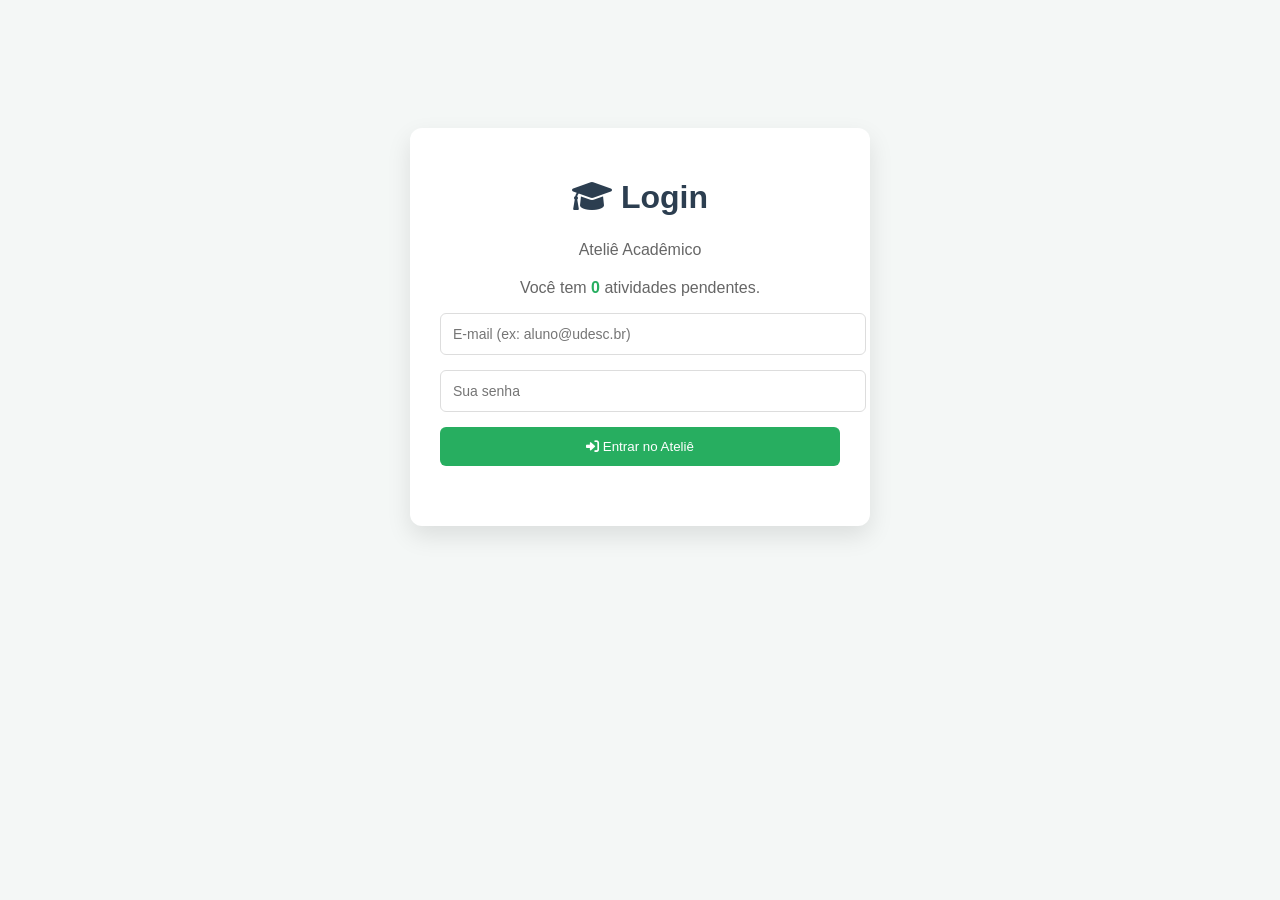
==== index.html @ 3fc64992 "Update index.html" ====
<!DOCTYPE html>
<html lang="pt-br">
<head>
    <meta charset="UTF-8">
    <title>Login - Ateliê Acadêmico</title>
    <link rel="stylesheet" href="estilo.css">
    <link rel="stylesheet" href="https://cdnjs.cloudflare.com/ajax/libs/font-awesome/6.0.0/css/all.min.css">
</head>
<body>
    <div class="main-container" style="max-width: 400px; margin: 100px auto; padding: 30px;">
        <h1 style="text-align: center;"><i class="fas fa-graduation-cap"></i> Login</h1>
        <p style="text-align: center; color: #666; margin-bottom: 20px;">Ateliê Acadêmico</p>
        <p id="contador-info" style="text-align: center; color: #666;">
    Você tem <strong id="numero-tarefas" style="color: #27ae60;">0</strong> atividades pendentes.
</p>
        
        <div class="painel-entrada" style="display: flex; flex-direction: column; gap: 15px;">
            <input type="email" id="email-login" placeholder="E-mail (ex: aluno@udesc.br)" style="width: 100%; padding: 12px;">
            <input type="password" id="senha-login" placeholder="Sua senha" style="width: 100%; padding: 12px;">
            <button onclick="realizarLogin()" style="width: 100%; padding: 12px; cursor: pointer;">
                <i class="fas fa-sign-in-alt"></i> Entrar no Ateliê
            </button>
        </div>
    </div>

    <script>
        function realizarLogin() {
            const email = document.getElementById('email-login').value;
            const senha = document.getElementById('senha-login').value;

            // MOCK: Simulação de autenticação
            if (email !== "" && senha !== "") {
                localStorage.setItem('usuarioLogado', email);
                window.location.href = "dashboard.html"; // Vai para a tela principal
            } else {
                alert("Por favor, insira um e-mail e senha para acessar.");
            }
        }
    </script>
</body>
</html>
---- estilo.css ----
body { font-family: 'Segoe UI', sans-serif; background-color: #f4f7f6; display: flex; justify-content: center; padding: 20px; }
.main-container { background: white; padding: 30px; border-radius: 12px; box-shadow: 0 10px 25px rgba(0,0,0,0.1); width: 100%; max-width: 800px; }

h1 { color: #2c3e50; text-align: center; margin-bottom: 25px; }
.painel-entrada { display: flex; flex-direction: column; gap: 15px; margin-bottom: 30px; }
.linha-input { display: flex; gap: 10px; }
select, input { flex: 1; padding: 12px; border: 1px solid #ddd; border-radius: 6px; font-size: 14px; }
button { background: #27ae60; color: white; border: none; padding: 12px 20px; border-radius: 6px; cursor: pointer; transition: 0.3s; }
button:hover { background: #219150; }
ul { list-style: none; padding: 0; }
li { background: #f9f9f9; padding: 15px; border-left: 5px solid #27ae60; margin-bottom: 10px; border-radius: 4px; display: flex; justify-content: space-between; align-items: center; }
.botao-sair {
    background: #fdfdfd;
    border: 1px solid #d9534f;
    color: #d9534f;
    padding: 5px 12px;
    border-radius: 4px;
    cursor: pointer;
    font-size: 14px;
    transition: 0.3s;
}

.botao-sair:hover {
    background: #d9534f;
    color: white;
}
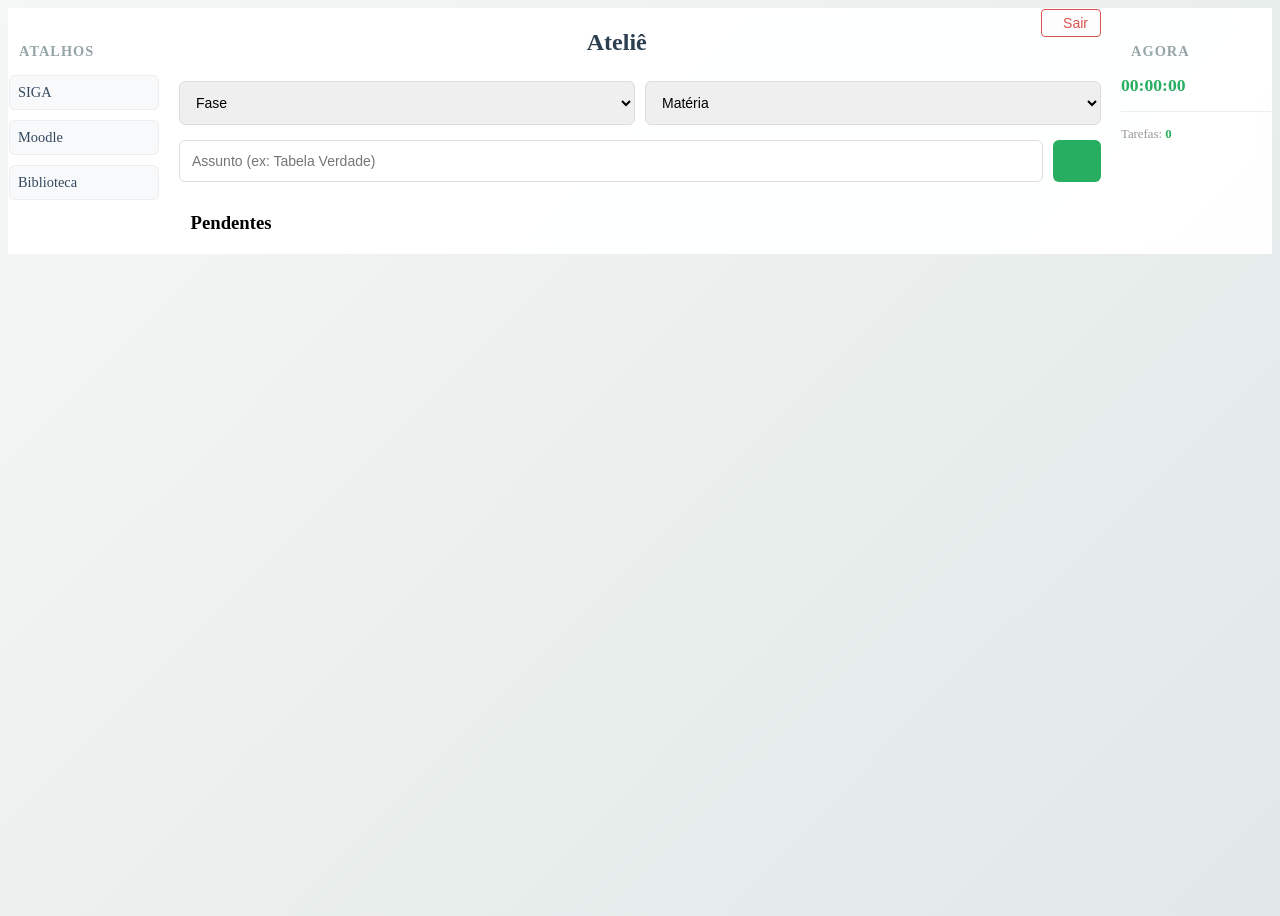
==== commit 0ffe2986: "Update index.html" ====
--- a/index.html
+++ b/index.html
@@ -2,40 +2,67 @@
 <html lang="pt-br">
 <head>
     <meta charset="UTF-8">
-    <title>Login - Ateliê Acadêmico</title>
+    <title>Ateliê Acadêmico - Painel</title>
     <link rel="stylesheet" href="estilo.css">
     <link rel="stylesheet" href="https://cdnjs.cloudflare.com/ajax/libs/font-awesome/6.0.0/css/all.min.css">
 </head>
 <body>
-    <div class="main-container" style="max-width: 400px; margin: 100px auto; padding: 30px;">
-        <h1 style="text-align: center;"><i class="fas fa-graduation-cap"></i> Login</h1>
-        <p style="text-align: center; color: #666; margin-bottom: 20px;">Ateliê Acadêmico</p>
-        <p id="contador-info" style="text-align: center; color: #666;">
-    Você tem <strong id="numero-tarefas" style="color: #27ae60;">0</strong> atividades pendentes.
-</p>
-        
-        <div class="painel-entrada" style="display: flex; flex-direction: column; gap: 15px;">
-            <input type="email" id="email-login" placeholder="E-mail (ex: aluno@udesc.br)" style="width: 100%; padding: 12px;">
-            <input type="password" id="senha-login" placeholder="Sua senha" style="width: 100%; padding: 12px;">
-            <button onclick="realizarLogin()" style="width: 100%; padding: 12px; cursor: pointer;">
-                <i class="fas fa-sign-in-alt"></i> Entrar no Ateliê
-            </button>
-        </div>
-    </div>
+    <div class="main-container">
+        <div class="dashboard-grid">
+            
+            <aside class="coluna-lateral">
+                <h3><i class="fas fa-link"></i> Atalhos</h3>
+                <nav class="links-uteis">
+                    <a href="https://www.udesc.br/siga" target="_blank">SIGA</a>
+                    <a href="https://moodle.udesc.br/" target="_blank">Moodle</a>
+                    <a href="https://www.udesc.br/biblioteca" target="_blank">Biblioteca</a>
+                </nav>
+            </aside>
 
-    <script>
-        function realizarLogin() {
-            const email = document.getElementById('email-login').value;
-            const senha = document.getElementById('senha-login').value;
+            <section class="coluna-principal">
+                <button onclick="sair()" class="botao-sair" style="float: right;">
+                    <i class="fas fa-sign-out-alt"></i> Sair
+                </button>
+                
+                <h1><i class="fas fa-graduation-cap"></i> Ateliê</h1>
+                
+                <div class="painel-entrada">
+                    <div class="linha-input">
+                        <select id="input-fase" onchange="atualizarMaterias()">
+                            <option value="">Fase</option>
+                            <option value="1">1ª Fase</option>
+                            <option value="2">2ª Fase</option>
+                            <option value="3">3ª Fase</option>
+                            <option value="4">4ª Fase</option>
+                        </select>
+                        <select id="input-materia" onchange="atualizarSugestoes()">
+                            <option value="">Matéria</option>
+                        </select>
+                    </div>
+                    <div class="linha-input">
+                        <input type="text" id="input-assunto" list="sugestoes-lista" placeholder="Assunto (ex: Tabela Verdade)">
+                        <datalist id="sugestoes-lista"></datalist>
+                        <button onclick="adicionarTarefa()"><i class="fas fa-plus"></i></button>
+                    </div>
+                </div>
 
-            // MOCK: Simulação de autenticação
-            if (email !== "" && senha !== "") {
-                localStorage.setItem('usuarioLogado', email);
-                window.location.href = "dashboard.html"; // Vai para a tela principal
-            } else {
-                alert("Por favor, insira um e-mail e senha para acessar.");
-            }
-        }
-    </script>
+                <div class="listas-container">
+                    <div class="coluna">
+                        <h3><i class="fas fa-tasks"></i> Pendentes</h3>
+                        <ul id="lista-pendentes"></ul>
+                    </div>
+                </div>
+            </section>
+
+            <aside class="coluna-lateral">
+                <h3><i class="fas fa-clock"></i> Agora</h3>
+                <div id="relogio" style="font-size: 1.1em; font-weight: bold; color: #27ae60;">00:00:00</div>
+                <hr style="margin: 15px 0; border: 0; border-top: 1px solid #eee;">
+                <p style="font-size: 0.8em; color: #999;">
+                    Tarefas: <strong id="numero-tarefas" style="color: #27ae60;">0</strong>
+                </p>
+            </aside>
+
+        </div> </div> <script src="app.js"></script>
 </body>
 </html>
--- a/estilo.css
+++ b/estilo.css
@@ -1,6 +1,13 @@
-body { font-family: 'Segoe UI', sans-serif; background-color: #f4f7f6; display: flex; justify-content: center; padding: 20px; }
-.main-container { background: white; padding: 30px; border-radius: 12px; box-shadow: 0 10px 25px rgba(0,0,0,0.1); width: 100%; max-width: 800px; }
+body {
+    background: linear-gradient(135deg, #f4f7f6 0%, #e1e8e7 100%);
+    min-height: 100vh;
+}
 
+.main-container {
+    backdrop-filter: blur(5px);
+    background: rgba(255, 255, 255, 0.95);
+    border: 1px solid rgba(255, 255, 255, 0.3);
+}
 h1 { color: #2c3e50; text-align: center; margin-bottom: 25px; }
 .painel-entrada { display: flex; flex-direction: column; gap: 15px; margin-bottom: 30px; }
 .linha-input { display: flex; gap: 10px; }
@@ -24,3 +31,60 @@
     background: #d9534f;
     color: white;
 }
+/* Configuração do Grid de 3 Colunas */
+.dashboard-grid {
+    display: grid;
+    grid-template-columns: 150px 1fr 150px; /* Esquerda, Centro, Direita */
+    gap: 20px;
+    align-items: start;
+}
+
+.coluna-lateral {
+    padding-top: 20px;
+}
+
+.coluna-lateral h3 {
+    font-size: 0.9em;
+    text-transform: uppercase;
+    color: #95a5a6;
+    margin-bottom: 15px;
+    letter-spacing: 1px;
+}
+
+/* Estilo dos Links na Esquerda */
+.links-uteis {
+    display: flex;
+    flex-direction: column;
+    gap: 10px;
+}
+
+.links-uteis a {
+    text-decoration: none;
+    color: #34495e;
+    font-size: 0.9em;
+    padding: 8px;
+    border-radius: 6px;
+    background: #f8f9fa;
+    transition: 0.3s;
+    border: 1px solid #eee;
+}
+
+.links-uteis a:hover {
+    background: #27ae60;
+    color: white;
+}
+
+/* Card da Direita */
+.card-info {
+    background: #e8f5e9;
+    padding: 10px;
+    border-radius: 8px;
+    border-left: 4px solid #27ae60;
+}
+
+/* Responsividade (Para não quebrar no telemóvel) */
+@media (max-width: 700px) {
+    .dashboard-grid {
+        grid-template-columns: 1fr;
+    }
+}
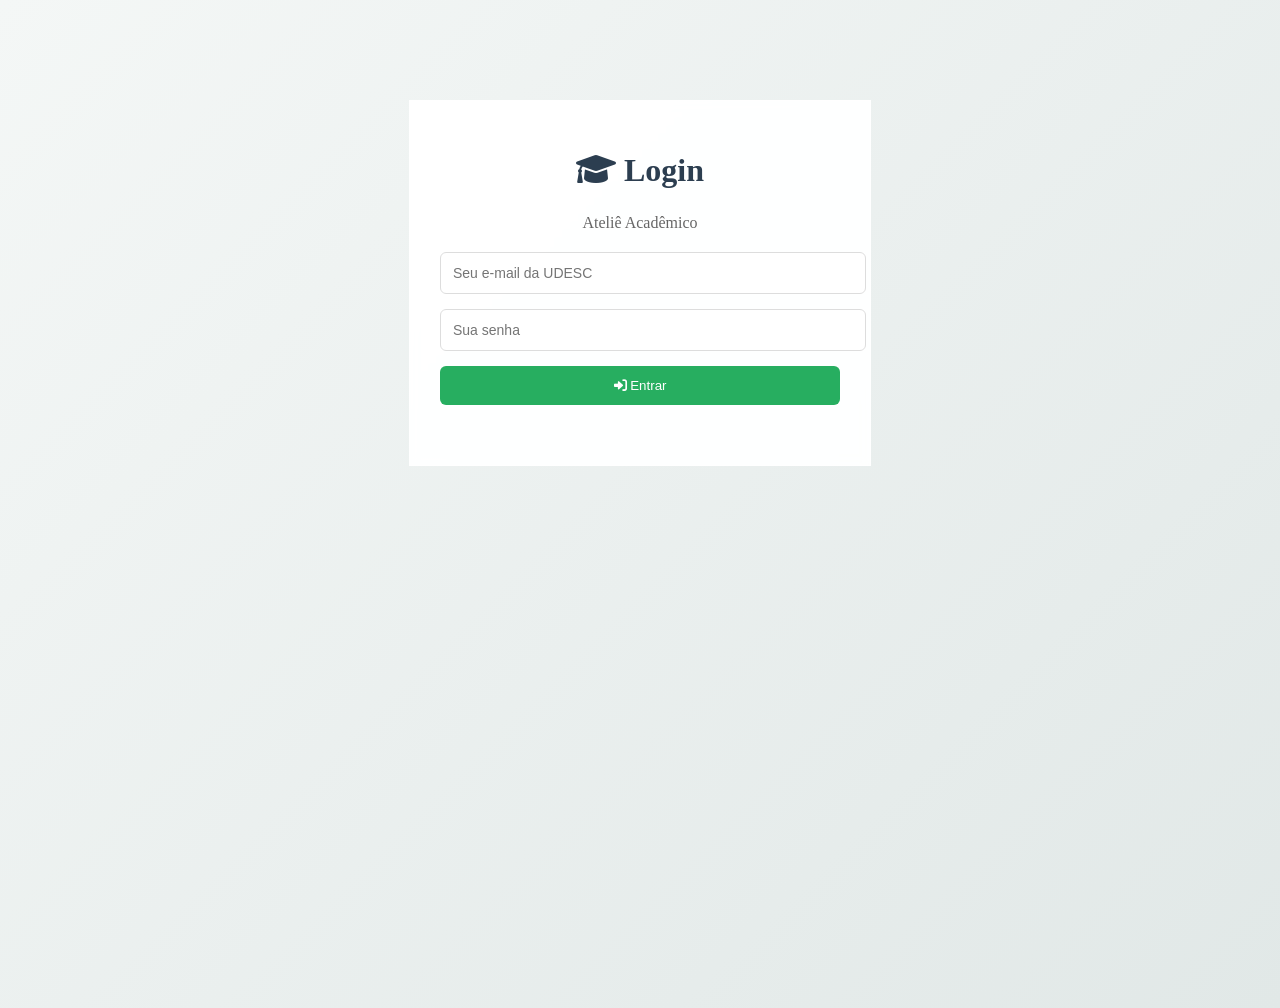
==== commit 2f531f65: "Update index.html" ====
--- a/index.html
+++ b/index.html
@@ -2,67 +2,37 @@
 <html lang="pt-br">
 <head>
     <meta charset="UTF-8">
-    <title>Ateliê Acadêmico - Painel</title>
+    <title>Login - Ateliê Acadêmico</title>
     <link rel="stylesheet" href="estilo.css">
     <link rel="stylesheet" href="https://cdnjs.cloudflare.com/ajax/libs/font-awesome/6.0.0/css/all.min.css">
 </head>
 <body>
-    <div class="main-container">
-        <div class="dashboard-grid">
-            
-            <aside class="coluna-lateral">
-                <h3><i class="fas fa-link"></i> Atalhos</h3>
-                <nav class="links-uteis">
-                    <a href="https://www.udesc.br/siga" target="_blank">SIGA</a>
-                    <a href="https://moodle.udesc.br/" target="_blank">Moodle</a>
-                    <a href="https://www.udesc.br/biblioteca" target="_blank">Biblioteca</a>
-                </nav>
-            </aside>
+    <div class="main-container" style="max-width: 400px; margin: 100px auto; padding: 30px;">
+        <h1 style="text-align: center;"><i class="fas fa-graduation-cap"></i> Login</h1>
+        <p style="text-align: center; color: #666; margin-bottom: 20px;">Ateliê Acadêmico</p>
+        
+        <div class="painel-entrada" style="display: flex; flex-direction: column; gap: 15px;">
+            <input type="email" id="email-login" placeholder="Seu e-mail da UDESC" style="width: 100%; padding: 12px; border-radius: 6px; border: 1px solid #ddd;">
+            <input type="password" id="senha-login" placeholder="Sua senha" style="width: 100%; padding: 12px; border-radius: 6px; border: 1px solid #ddd;">
+            <button onclick="realizarLogin()" style="width: 100%; padding: 12px; background: #27ae60; color: white; border: none; border-radius: 6px; cursor: pointer;">
+                <i class="fas fa-sign-in-alt"></i> Entrar
+            </button>
+        </div>
+    </div>
 
-            <section class="coluna-principal">
-                <button onclick="sair()" class="botao-sair" style="float: right;">
-                    <i class="fas fa-sign-out-alt"></i> Sair
-                </button>
-                
-                <h1><i class="fas fa-graduation-cap"></i> Ateliê</h1>
-                
-                <div class="painel-entrada">
-                    <div class="linha-input">
-                        <select id="input-fase" onchange="atualizarMaterias()">
-                            <option value="">Fase</option>
-                            <option value="1">1ª Fase</option>
-                            <option value="2">2ª Fase</option>
-                            <option value="3">3ª Fase</option>
-                            <option value="4">4ª Fase</option>
-                        </select>
-                        <select id="input-materia" onchange="atualizarSugestoes()">
-                            <option value="">Matéria</option>
-                        </select>
-                    </div>
-                    <div class="linha-input">
-                        <input type="text" id="input-assunto" list="sugestoes-lista" placeholder="Assunto (ex: Tabela Verdade)">
-                        <datalist id="sugestoes-lista"></datalist>
-                        <button onclick="adicionarTarefa()"><i class="fas fa-plus"></i></button>
-                    </div>
-                </div>
+    <script>
+        function realizarLogin() {
+            const email = document.getElementById('email-login').value;
+            const senha = document.getElementById('senha-login').value;
 
-                <div class="listas-container">
-                    <div class="coluna">
-                        <h3><i class="fas fa-tasks"></i> Pendentes</h3>
-                        <ul id="lista-pendentes"></ul>
-                    </div>
-                </div>
-            </section>
-
-            <aside class="coluna-lateral">
-                <h3><i class="fas fa-clock"></i> Agora</h3>
-                <div id="relogio" style="font-size: 1.1em; font-weight: bold; color: #27ae60;">00:00:00</div>
-                <hr style="margin: 15px 0; border: 0; border-top: 1px solid #eee;">
-                <p style="font-size: 0.8em; color: #999;">
-                    Tarefas: <strong id="numero-tarefas" style="color: #27ae60;">0</strong>
-                </p>
-            </aside>
-
-        </div> </div> <script src="app.js"></script>
+            // Se o campo não estiver vazio, ele "loga"
+            if (email !== "" && senha !== "") {
+                localStorage.setItem('usuarioLogado', email);
+                window.location.href = "dashboard.html"; // MANDA PARA O DASHBOARD
+            } else {
+                alert("Por favor, preencha os dados de acesso.");
+            }
+        }
+    </script>
 </body>
 </html>
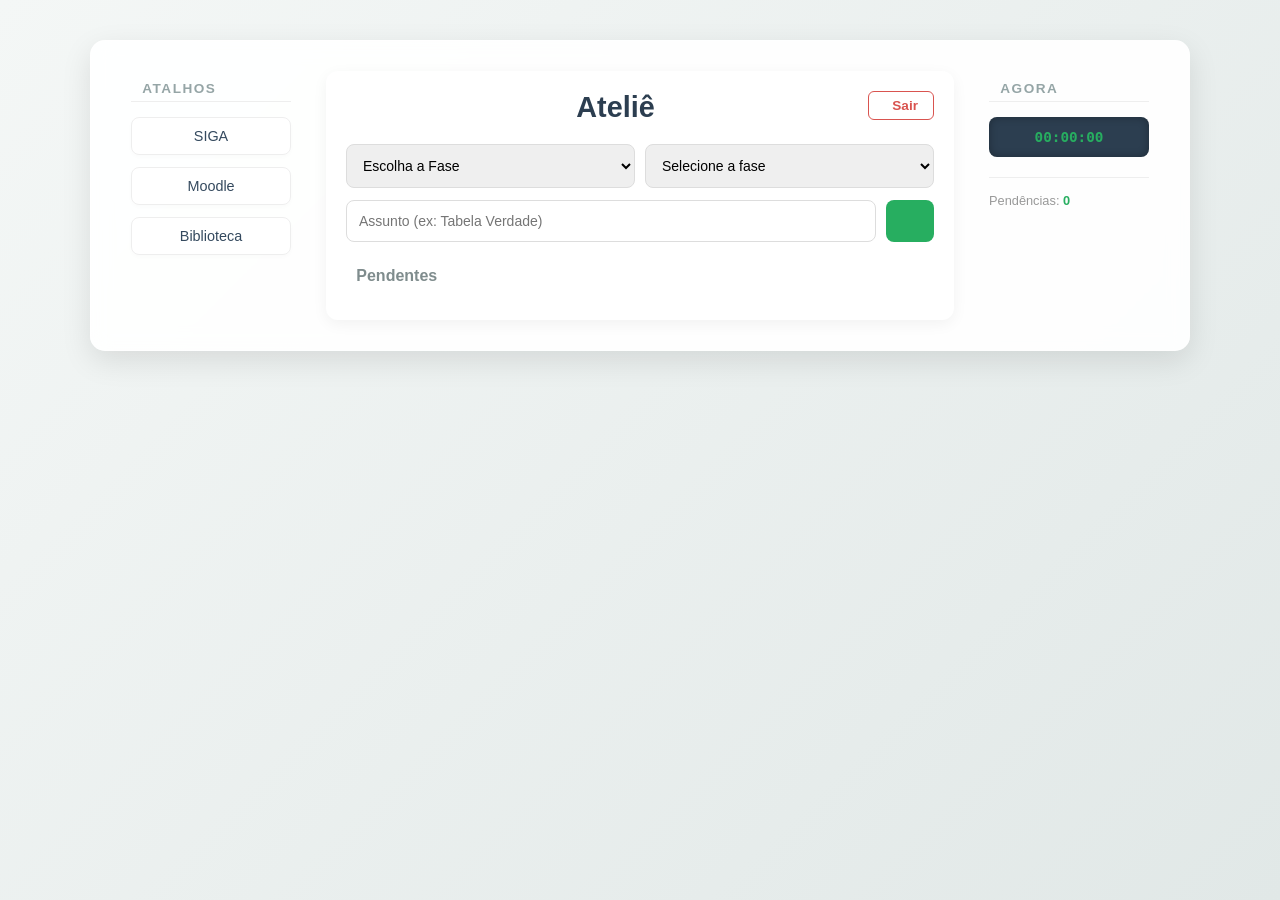
==== commit 0748f23e: "Update index.html" ====
--- a/index.html
+++ b/index.html
@@ -2,37 +2,67 @@
 <html lang="pt-br">
 <head>
     <meta charset="UTF-8">
-    <title>Login - Ateliê Acadêmico</title>
+    <title>Ateliê Acadêmico - Painel</title>
     <link rel="stylesheet" href="estilo.css">
     <link rel="stylesheet" href="https://cdnjs.cloudflare.com/ajax/libs/font-awesome/6.0.0/css/all.min.css">
 </head>
 <body>
-    <div class="main-container" style="max-width: 400px; margin: 100px auto; padding: 30px;">
-        <h1 style="text-align: center;"><i class="fas fa-graduation-cap"></i> Login</h1>
-        <p style="text-align: center; color: #666; margin-bottom: 20px;">Ateliê Acadêmico</p>
-        
-        <div class="painel-entrada" style="display: flex; flex-direction: column; gap: 15px;">
-            <input type="email" id="email-login" placeholder="Seu e-mail da UDESC" style="width: 100%; padding: 12px; border-radius: 6px; border: 1px solid #ddd;">
-            <input type="password" id="senha-login" placeholder="Sua senha" style="width: 100%; padding: 12px; border-radius: 6px; border: 1px solid #ddd;">
-            <button onclick="realizarLogin()" style="width: 100%; padding: 12px; background: #27ae60; color: white; border: none; border-radius: 6px; cursor: pointer;">
-                <i class="fas fa-sign-in-alt"></i> Entrar
-            </button>
-        </div>
-    </div>
+    <div class="main-container">
+        <div class="dashboard-grid">
+            
+            <aside class="coluna-lateral">
+                <h3><i class="fas fa-link"></i> Atalhos</h3>
+                <nav class="links-uteis">
+                    <a href="https://www.udesc.br/siga" target="_blank">SIGA</a>
+                    <a href="https://moodle.udesc.br/" target="_blank">Moodle</a>
+                    <a href="https://www.udesc.br/biblioteca" target="_blank">Biblioteca</a>
+                </nav>
+            </aside>
 
-    <script>
-        function realizarLogin() {
-            const email = document.getElementById('email-login').value;
-            const senha = document.getElementById('senha-login').value;
+            <section class="coluna-principal">
+                <button onclick="sair()" class="botao-sair" style="float: right;">
+                    <i class="fas fa-sign-out-alt"></i> Sair
+                </button>
+                
+                <h1><i class="fas fa-graduation-cap"></i> Ateliê</h1>
+                
+                <div class="painel-entrada">
+                    <div class="linha-input">
+                        <select id="input-fase" onchange="atualizarMaterias()">
+                            <option value="">Escolha a Fase</option>
+                            <option value="1">1ª Fase</option>
+                            <option value="2">2ª Fase</option>
+                            <option value="3">3ª Fase</option>
+                            <option value="4">4ª Fase</option>
+                        </select>
+                        <select id="input-materia" onchange="atualizarSugestoes()">
+                            <option value="">Selecione a fase</option>
+                        </select>
+                    </div>
+                    <div class="linha-input">
+                        <input type="text" id="input-assunto" list="sugestoes-lista" placeholder="Assunto (ex: Tabela Verdade)">
+                        <datalist id="sugestoes-lista"></datalist>
+                        <button onclick="adicionarTarefa()"><i class="fas fa-plus"></i></button>
+                    </div>
+                </div>
 
-            // Se o campo não estiver vazio, ele "loga"
-            if (email !== "" && senha !== "") {
-                localStorage.setItem('usuarioLogado', email);
-                window.location.href = "dashboard.html"; // MANDA PARA O DASHBOARD
-            } else {
-                alert("Por favor, preencha os dados de acesso.");
-            }
-        }
-    </script>
+                <div class="listas-container">
+                    <div class="coluna">
+                        <h3><i class="fas fa-tasks"></i> Pendentes</h3>
+                        <ul id="lista-pendentes"></ul>
+                    </div>
+                </div>
+            </section>
+
+            <aside class="coluna-lateral">
+                <h3><i class="fas fa-clock"></i> Agora</h3>
+                <div id="relogio" style="font-size: 1.1em; font-weight: bold; color: #27ae60;">00:00:00</div>
+                <hr style="margin: 15px 0; border: 0; border-top: 1px solid #eee;">
+                <p style="font-size: 0.8em; color: #999;">
+                    Pendências: <strong id="numero-tarefas" style="color: #27ae60;">0</strong>
+                </p>
+            </aside>
+
+        </div> </div> <script src="app.js"></script>
 </body>
 </html>
--- a/estilo.css
+++ b/estilo.css
@@ -1,90 +1,184 @@
+/* 1. CONFIGURAÇÃO GERAL E FUNDO */
+* {
+    margin: 0;
+    padding: 0;
+    box-sizing: border-box;
+    font-family: 'Segoe UI', Tahoma, Geneva, Verdana, sans-serif;
+}
+
 body {
     background: linear-gradient(135deg, #f4f7f6 0%, #e1e8e7 100%);
     min-height: 100vh;
+    display: flex;
+    justify-content: center;
+    align-items: flex-start;
+    padding: 20px;
 }
 
+/* 2. CONTAINER PRINCIPAL (Efeito Vidro) */
 .main-container {
-    backdrop-filter: blur(5px);
-    background: rgba(255, 255, 255, 0.95);
+    width: 100%;
+    max-width: 1100px;
+    margin-top: 20px;
+    padding: 30px;
+    border-radius: 15px;
+    backdrop-filter: blur(10px);
+    background: rgba(255, 255, 255, 0.92);
     border: 1px solid rgba(255, 255, 255, 0.3);
+    box-shadow: 0 10px 30px rgba(0, 0, 0, 0.1);
 }
-h1 { color: #2c3e50; text-align: center; margin-bottom: 25px; }
-.painel-entrada { display: flex; flex-direction: column; gap: 15px; margin-bottom: 30px; }
+
+/* 3. LAYOUT DE 3 COLUNAS (O que você circulou em azul) */
+.dashboard-grid {
+    display: grid;
+    grid-template-columns: 180px 1fr 180px; /* Laterais fixas, centro flexível */
+    gap: 25px;
+    align-items: start;
+}
+
+/* 4. COLUNAS LATERAIS (ESQUERDA E DIREITA) */
+.coluna-lateral {
+    padding: 10px;
+    position: sticky;
+    top: 20px;
+}
+
+.coluna-lateral h3 {
+    font-size: 0.85em;
+    text-transform: uppercase;
+    color: #95a5a6;
+    margin-bottom: 15px;
+    letter-spacing: 1.5px;
+    border-bottom: 1px solid #eee;
+    padding-bottom: 5px;
+}
+
+/* Links da Esquerda */
+.links-uteis {
+    display: flex;
+    flex-direction: column;
+    gap: 12px;
+}
+
+.links-uteis a {
+    text-decoration: none;
+    color: #34495e;
+    font-size: 0.9em;
+    padding: 10px;
+    border-radius: 8px;
+    background: #fff;
+    transition: 0.3s;
+    border: 1px solid #eee;
+    text-align: center;
+    box-shadow: 0 2px 4px rgba(0,0,0,0.02);
+}
+
+.links-uteis a:hover {
+    background: #27ae60;
+    color: white;
+    transform: translateX(5px);
+}
+
+/* Widgets da Direita */
+#relogio {
+    background: #2c3e50;
+    color: #27ae60;
+    padding: 12px;
+    border-radius: 8px;
+    text-align: center;
+    font-weight: bold;
+    font-family: monospace;
+    font-size: 1.1em;
+    box-shadow: inset 0 0 8px rgba(0,0,0,0.3);
+    margin-bottom: 20px;
+}
+
+.card-info {
+    background: #e8f5e9;
+    padding: 15px;
+    border-radius: 8px;
+    border-left: 4px solid #27ae60;
+    font-size: 0.85em;
+    color: #555;
+}
+
+/* 5. COLUNA PRINCIPAL (CENTRO) */
+.coluna-principal {
+    background: white;
+    padding: 20px;
+    border-radius: 12px;
+    box-shadow: 0 4px 15px rgba(0,0,0,0.05);
+}
+
+h1 { color: #2c3e50; text-align: center; margin-bottom: 20px; font-size: 1.8em; }
+
+.painel-entrada { display: flex; flex-direction: column; gap: 12px; margin-bottom: 25px; }
+
 .linha-input { display: flex; gap: 10px; }
-select, input { flex: 1; padding: 12px; border: 1px solid #ddd; border-radius: 6px; font-size: 14px; }
-button { background: #27ae60; color: white; border: none; padding: 12px 20px; border-radius: 6px; cursor: pointer; transition: 0.3s; }
-button:hover { background: #219150; }
-ul { list-style: none; padding: 0; }
-li { background: #f9f9f9; padding: 15px; border-left: 5px solid #27ae60; margin-bottom: 10px; border-radius: 4px; display: flex; justify-content: space-between; align-items: center; }
+
+select, input { 
+    flex: 1; 
+    padding: 12px; 
+    border: 1px solid #ddd; 
+    border-radius: 8px; 
+    font-size: 14px; 
+    outline: none;
+}
+
+select:focus, input:focus { border-color: #27ae60; }
+
+button { 
+    background: #27ae60; 
+    color: white; 
+    border: none; 
+    padding: 12px 20px; 
+    border-radius: 8px; 
+    cursor: pointer; 
+    font-weight: bold;
+    transition: 0.3s; 
+}
+
+button:hover { background: #219150; transform: translateY(-2px); }
+
+/* 6. LISTA DE TAREFAS */
+.listas-container h3 { font-size: 1em; margin-bottom: 15px; color: #7f8c8d; }
+
+ul { list-style: none; }
+
+li { 
+    background: #fff; 
+    padding: 15px; 
+    border-left: 5px solid #27ae60; 
+    margin-bottom: 12px; 
+    border-radius: 8px; 
+    display: flex; 
+    justify-content: space-between; 
+    align-items: center;
+    box-shadow: 0 2px 8px rgba(0,0,0,0.05);
+    transition: 0.2s;
+}
+
+li:hover { transform: scale(1.01); }
+
+/* 7. BOTÃO SAIR */
 .botao-sair {
-    background: #fdfdfd;
+    background: transparent;
     border: 1px solid #d9534f;
     color: #d9534f;
-    padding: 5px 12px;
-    border-radius: 4px;
-    cursor: pointer;
-    font-size: 14px;
-    transition: 0.3s;
+    padding: 6px 15px;
+    border-radius: 6px;
+    font-size: 0.85em;
 }
 
 .botao-sair:hover {
     background: #d9534f;
     color: white;
 }
-/* Configuração do Grid de 3 Colunas */
-.dashboard-grid {
-    display: grid;
-    grid-template-columns: 150px 1fr 150px; /* Esquerda, Centro, Direita */
-    gap: 20px;
-    align-items: start;
+
+/* 8. RESPONSIVIDADE */
+@media (max-width: 900px) {
+    .dashboard-grid {
+        grid-template-columns: 1fr; /* Vira uma coluna só no celular */
+    }
+    .coluna-lateral { position: static; }
 }
-
-.coluna-lateral {
-    padding-top: 20px;
-}
-
-.coluna-lateral h3 {
-    font-size: 0.9em;
-    text-transform: uppercase;
-    color: #95a5a6;
-    margin-bottom: 15px;
-    letter-spacing: 1px;
-}
-
-/* Estilo dos Links na Esquerda */
-.links-uteis {
-    display: flex;
-    flex-direction: column;
-    gap: 10px;
-}
-
-.links-uteis a {
-    text-decoration: none;
-    color: #34495e;
-    font-size: 0.9em;
-    padding: 8px;
-    border-radius: 6px;
-    background: #f8f9fa;
-    transition: 0.3s;
-    border: 1px solid #eee;
-}
-
-.links-uteis a:hover {
-    background: #27ae60;
-    color: white;
-}
-
-/* Card da Direita */
-.card-info {
-    background: #e8f5e9;
-    padding: 10px;
-    border-radius: 8px;
-    border-left: 4px solid #27ae60;
-}
-
-/* Responsividade (Para não quebrar no telemóvel) */
-@media (max-width: 700px) {
-    .dashboard-grid {
-        grid-template-columns: 1fr;
-    }
-}
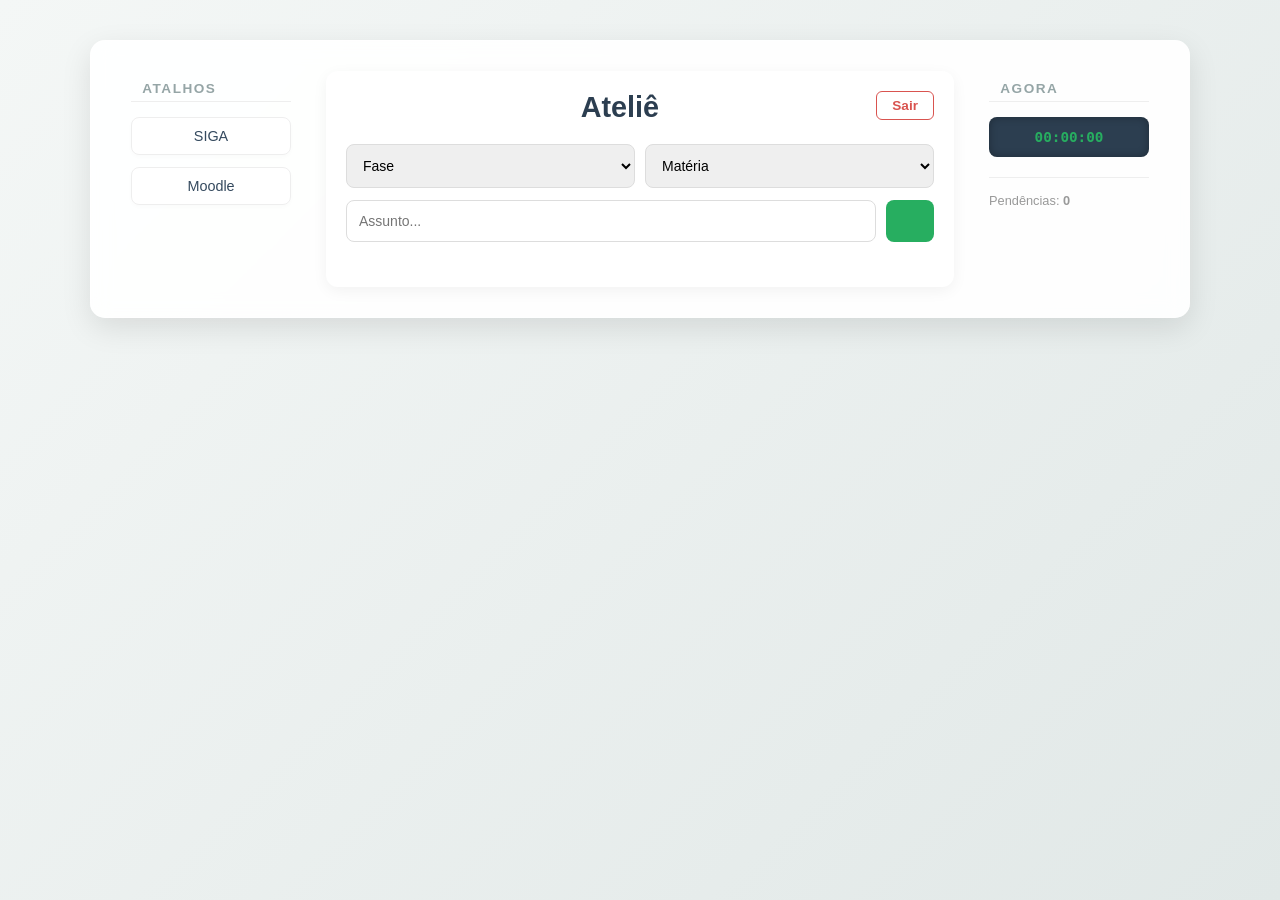
==== commit c5ff2f5b: "Update index.html" ====
--- a/index.html
+++ b/index.html
@@ -15,54 +15,45 @@
                 <nav class="links-uteis">
                     <a href="https://www.udesc.br/siga" target="_blank">SIGA</a>
                     <a href="https://moodle.udesc.br/" target="_blank">Moodle</a>
-                    <a href="https://www.udesc.br/biblioteca" target="_blank">Biblioteca</a>
                 </nav>
             </aside>
 
             <section class="coluna-principal">
-                <button onclick="sair()" class="botao-sair" style="float: right;">
-                    <i class="fas fa-sign-out-alt"></i> Sair
-                </button>
-                
+                <button onclick="sair()" class="botao-sair" style="float: right;">Sair</button>
                 <h1><i class="fas fa-graduation-cap"></i> Ateliê</h1>
                 
                 <div class="painel-entrada">
                     <div class="linha-input">
                         <select id="input-fase" onchange="atualizarMaterias()">
-                            <option value="">Escolha a Fase</option>
+                            <option value="">Fase</option>
                             <option value="1">1ª Fase</option>
                             <option value="2">2ª Fase</option>
                             <option value="3">3ª Fase</option>
                             <option value="4">4ª Fase</option>
                         </select>
                         <select id="input-materia" onchange="atualizarSugestoes()">
-                            <option value="">Selecione a fase</option>
+                            <option value="">Matéria</option>
                         </select>
                     </div>
                     <div class="linha-input">
-                        <input type="text" id="input-assunto" list="sugestoes-lista" placeholder="Assunto (ex: Tabela Verdade)">
+                        <input type="text" id="input-assunto" list="sugestoes-lista" placeholder="Assunto...">
                         <datalist id="sugestoes-lista"></datalist>
                         <button onclick="adicionarTarefa()"><i class="fas fa-plus"></i></button>
                     </div>
                 </div>
 
-                <div class="listas-container">
-                    <div class="coluna">
-                        <h3><i class="fas fa-tasks"></i> Pendentes</h3>
-                        <ul id="lista-pendentes"></ul>
-                    </div>
-                </div>
+                <ul id="lista-pendentes"></ul>
             </section>
 
             <aside class="coluna-lateral">
                 <h3><i class="fas fa-clock"></i> Agora</h3>
-                <div id="relogio" style="font-size: 1.1em; font-weight: bold; color: #27ae60;">00:00:00</div>
+                <div id="relogio">00:00:00</div>
                 <hr style="margin: 15px 0; border: 0; border-top: 1px solid #eee;">
-                <p style="font-size: 0.8em; color: #999;">
-                    Pendências: <strong id="numero-tarefas" style="color: #27ae60;">0</strong>
-                </p>
+                <p style="font-size: 0.8em; color: #999;">Pendências: <strong id="numero-tarefas">0</strong></p>
             </aside>
 
-        </div> </div> <script src="app.js"></script>
+        </div>
+    </div>
+    <script src="app.js"></script>
 </body>
 </html>
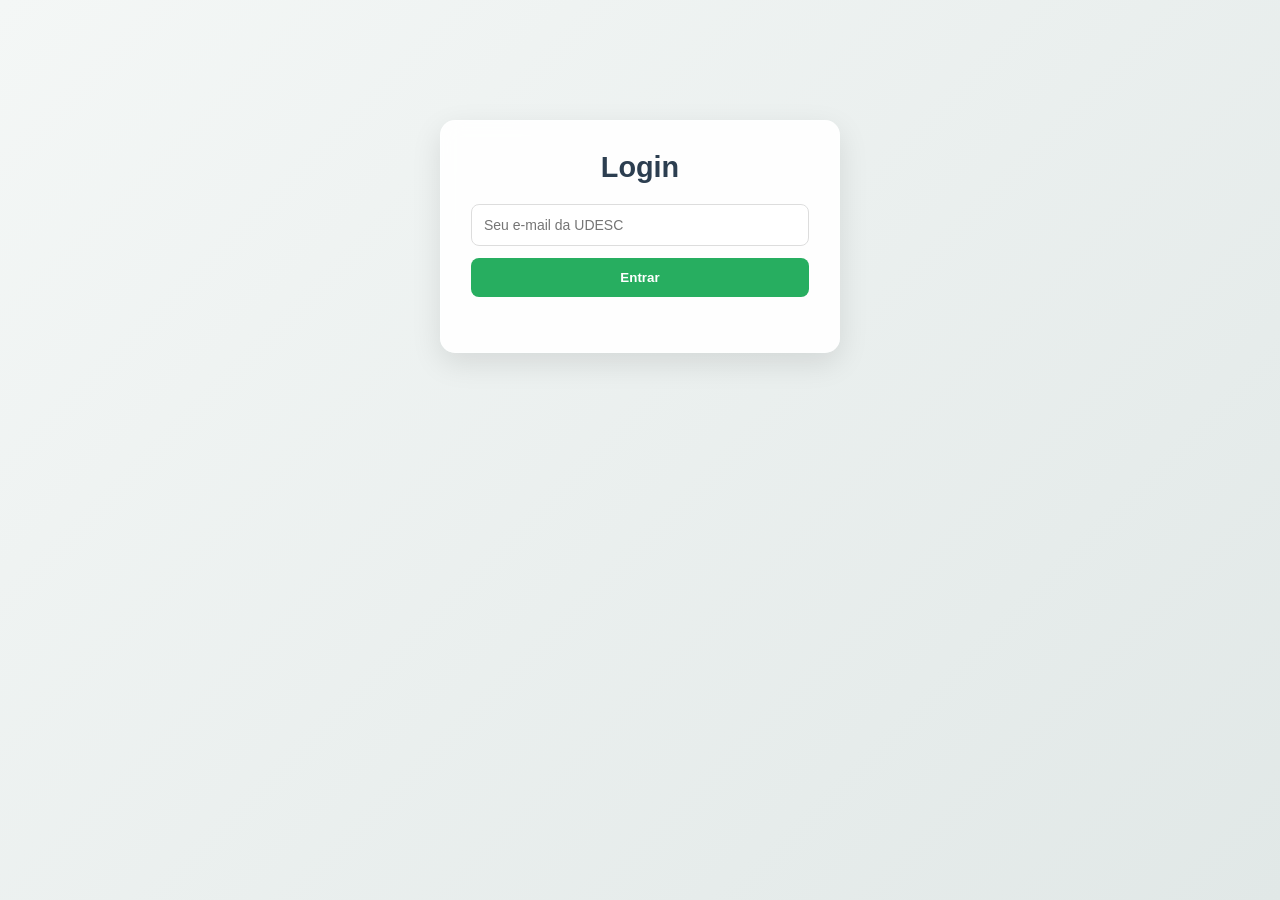
==== commit 121863bc: "Update index.html" ====
--- a/index.html
+++ b/index.html
@@ -2,58 +2,27 @@
 <html lang="pt-br">
 <head>
     <meta charset="UTF-8">
-    <title>Ateliê Acadêmico - Painel</title>
+    <title>Ateliê Acadêmico - Login</title>
     <link rel="stylesheet" href="estilo.css">
-    <link rel="stylesheet" href="https://cdnjs.cloudflare.com/ajax/libs/font-awesome/6.0.0/css/all.min.css">
 </head>
 <body>
-    <div class="main-container">
-        <div class="dashboard-grid">
-            
-            <aside class="coluna-lateral">
-                <h3><i class="fas fa-link"></i> Atalhos</h3>
-                <nav class="links-uteis">
-                    <a href="https://www.udesc.br/siga" target="_blank">SIGA</a>
-                    <a href="https://moodle.udesc.br/" target="_blank">Moodle</a>
-                </nav>
-            </aside>
-
-            <section class="coluna-principal">
-                <button onclick="sair()" class="botao-sair" style="float: right;">Sair</button>
-                <h1><i class="fas fa-graduation-cap"></i> Ateliê</h1>
-                
-                <div class="painel-entrada">
-                    <div class="linha-input">
-                        <select id="input-fase" onchange="atualizarMaterias()">
-                            <option value="">Fase</option>
-                            <option value="1">1ª Fase</option>
-                            <option value="2">2ª Fase</option>
-                            <option value="3">3ª Fase</option>
-                            <option value="4">4ª Fase</option>
-                        </select>
-                        <select id="input-materia" onchange="atualizarSugestoes()">
-                            <option value="">Matéria</option>
-                        </select>
-                    </div>
-                    <div class="linha-input">
-                        <input type="text" id="input-assunto" list="sugestoes-lista" placeholder="Assunto...">
-                        <datalist id="sugestoes-lista"></datalist>
-                        <button onclick="adicionarTarefa()"><i class="fas fa-plus"></i></button>
-                    </div>
-                </div>
-
-                <ul id="lista-pendentes"></ul>
-            </section>
-
-            <aside class="coluna-lateral">
-                <h3><i class="fas fa-clock"></i> Agora</h3>
-                <div id="relogio">00:00:00</div>
-                <hr style="margin: 15px 0; border: 0; border-top: 1px solid #eee;">
-                <p style="font-size: 0.8em; color: #999;">Pendências: <strong id="numero-tarefas">0</strong></p>
-            </aside>
-
+    <div class="main-container" style="max-width: 400px; margin-top: 100px;">
+        <h1>Login</h1>
+        <div class="painel-entrada">
+            <input type="email" id="email-login" placeholder="Seu e-mail da UDESC">
+            <button onclick="realizarLogin()">Entrar</button>
         </div>
     </div>
-    <script src="app.js"></script>
+    <script>
+        function realizarLogin() {
+            const email = document.getElementById('email-login').value;
+            if (email.includes('@')) {
+                localStorage.setItem('usuarioLogado', email);
+                window.location.href = "dashboard.html";
+            } else {
+                alert("Insira um e-mail válido");
+            }
+        }
+    </script>
 </body>
 </html>
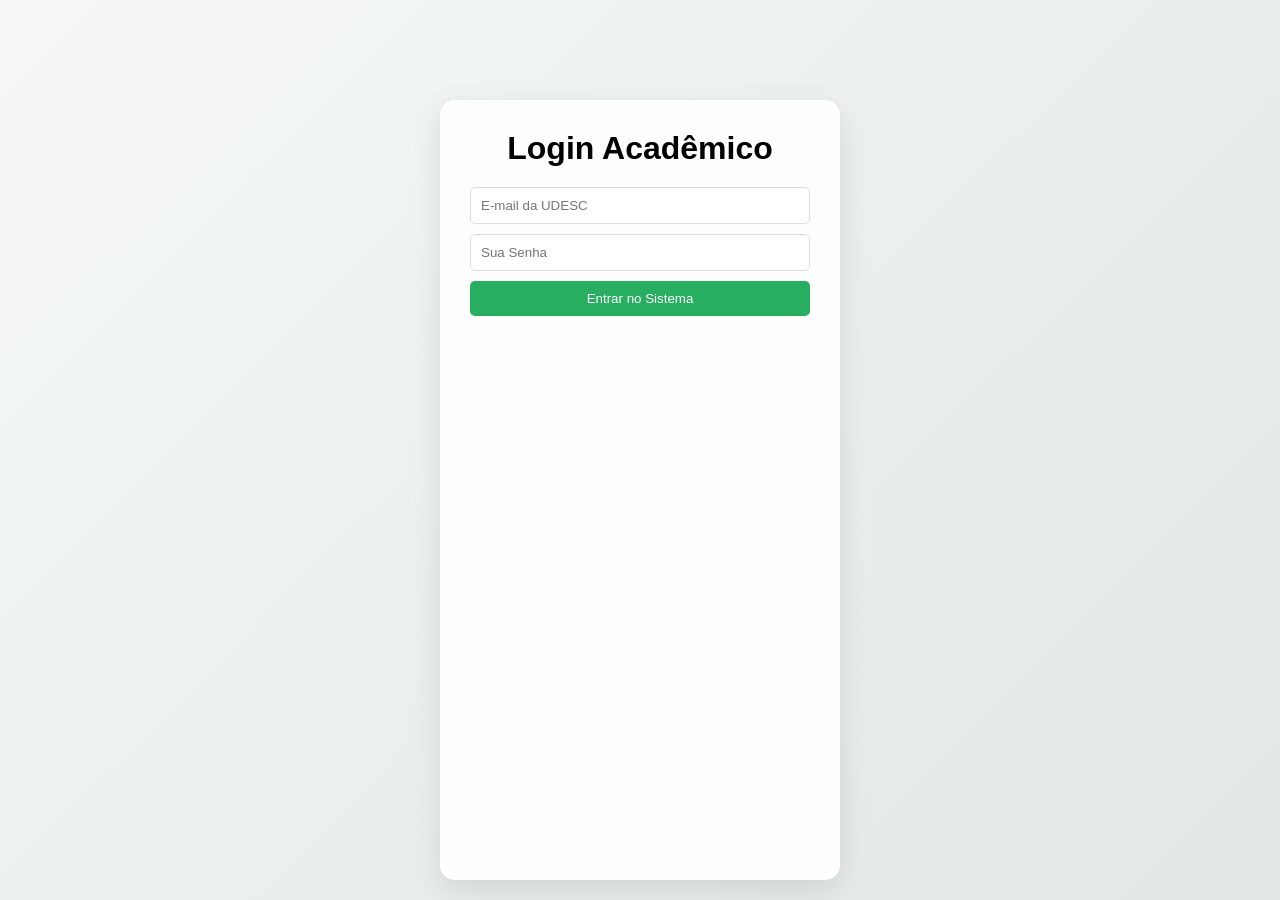
==== commit 7acdfc21: "Update index.html" ====
--- a/index.html
+++ b/index.html
@@ -2,27 +2,33 @@
 <html lang="pt-br">
 <head>
     <meta charset="UTF-8">
+    <meta name="viewport" content="width=device-width, initial-scale=1.0">
     <title>Ateliê Acadêmico - Login</title>
     <link rel="stylesheet" href="estilo.css">
 </head>
 <body>
-    <div class="main-container" style="max-width: 400px; margin-top: 100px;">
-        <h1>Login</h1>
+    <div class="main-container" style="max-width: 400px; margin-top: 80px;">
+        <h1 style="text-align: center; margin-bottom: 20px;">Login Acadêmico</h1>
         <div class="painel-entrada">
-            <input type="email" id="email-login" placeholder="Seu e-mail da UDESC">
-            <button onclick="realizarLogin()">Entrar</button>
+            <input type="email" id="email-login" placeholder="E-mail da UDESC">
+            <input type="password" id="senha-login" placeholder="Sua Senha">
+            <button onclick="realizarLogin()">Entrar no Sistema</button>
         </div>
     </div>
     <script>
         function realizarLogin() {
             const email = document.getElementById('email-login').value;
-            if (email.includes('@')) {
+            const senha = document.getElementById('senha-login').value;
+
+            // Validação simples: e-mail com @ e senha '1234'
+            if (email.includes('@') && senha === '1234') {
                 localStorage.setItem('usuarioLogado', email);
                 window.location.href = "dashboard.html";
             } else {
-                alert("Insira um e-mail válido");
+                alert("E-mail inválido ou senha incorreta (Dica: 1234)");
             }
         }
+        if(localStorage.getItem('usuarioLogado')) window.location.href = "dashboard.html";
     </script>
 </body>
 </html>
--- a/estilo.css
+++ b/estilo.css
@@ -1,184 +1,37 @@
-/* 1. CONFIGURAÇÃO GERAL E FUNDO */
-* {
-    margin: 0;
-    padding: 0;
-    box-sizing: border-box;
-    font-family: 'Segoe UI', Tahoma, Geneva, Verdana, sans-serif;
-}
+* { margin: 0; padding: 0; box-sizing: border-box; font-family: sans-serif; }
 
 body {
     background: linear-gradient(135deg, #f4f7f6 0%, #e1e8e7 100%);
     min-height: 100vh;
     display: flex;
     justify-content: center;
-    align-items: flex-start;
     padding: 20px;
 }
 
-/* 2. CONTAINER PRINCIPAL (Efeito Vidro) */
 .main-container {
-    width: 100%;
-    max-width: 1100px;
-    margin-top: 20px;
+    width: 95%;
+    max-width: 1200px;
+    background: rgba(255, 255, 255, 0.95);
     padding: 30px;
     border-radius: 15px;
-    backdrop-filter: blur(10px);
-    background: rgba(255, 255, 255, 0.92);
-    border: 1px solid rgba(255, 255, 255, 0.3);
-    box-shadow: 0 10px 30px rgba(0, 0, 0, 0.1);
+    box-shadow: 0 10px 30px rgba(0,0,0,0.1);
 }
 
-/* 3. LAYOUT DE 3 COLUNAS (O que você circulou em azul) */
 .dashboard-grid {
     display: grid;
-    grid-template-columns: 180px 1fr 180px; /* Laterais fixas, centro flexível */
-    gap: 25px;
-    align-items: start;
+    grid-template-columns: 200px 1fr 200px;
+    gap: 20px;
 }
 
-/* 4. COLUNAS LATERAIS (ESQUERDA E DIREITA) */
-.coluna-lateral {
-    padding: 10px;
-    position: sticky;
-    top: 20px;
-}
+.coluna-principal { background: white; padding: 20px; border-radius: 10px; border: 1px solid #eee; }
 
-.coluna-lateral h3 {
-    font-size: 0.85em;
-    text-transform: uppercase;
-    color: #95a5a6;
-    margin-bottom: 15px;
-    letter-spacing: 1.5px;
-    border-bottom: 1px solid #eee;
-    padding-bottom: 5px;
-}
+.painel-entrada { display: flex; flex-direction: column; gap: 10px; margin-bottom: 20px; }
+.linha-input { display: flex; gap: 10px; }
+select, input { flex: 1; padding: 10px; border-radius: 5px; border: 1px solid #ddd; }
+button { background: #27ae60; color: white; border: none; padding: 10px; border-radius: 5px; cursor: pointer; }
 
-/* Links da Esquerda */
-.links-uteis {
-    display: flex;
-    flex-direction: column;
-    gap: 12px;
-}
+li { background: #f9f9f9; padding: 15px; margin-bottom: 10px; border-radius: 5px; border-left: 5px solid #27ae60; display: flex; justify-content: space-between; }
 
-.links-uteis a {
-    text-decoration: none;
-    color: #34495e;
-    font-size: 0.9em;
-    padding: 10px;
-    border-radius: 8px;
-    background: #fff;
-    transition: 0.3s;
-    border: 1px solid #eee;
-    text-align: center;
-    box-shadow: 0 2px 4px rgba(0,0,0,0.02);
-}
+.links-uteis a { display: block; padding: 10px; background: #eee; margin-bottom: 5px; text-decoration: none; color: #333; border-radius: 5px; }
 
-.links-uteis a:hover {
-    background: #27ae60;
-    color: white;
-    transform: translateX(5px);
-}
-
-/* Widgets da Direita */
-#relogio {
-    background: #2c3e50;
-    color: #27ae60;
-    padding: 12px;
-    border-radius: 8px;
-    text-align: center;
-    font-weight: bold;
-    font-family: monospace;
-    font-size: 1.1em;
-    box-shadow: inset 0 0 8px rgba(0,0,0,0.3);
-    margin-bottom: 20px;
-}
-
-.card-info {
-    background: #e8f5e9;
-    padding: 15px;
-    border-radius: 8px;
-    border-left: 4px solid #27ae60;
-    font-size: 0.85em;
-    color: #555;
-}
-
-/* 5. COLUNA PRINCIPAL (CENTRO) */
-.coluna-principal {
-    background: white;
-    padding: 20px;
-    border-radius: 12px;
-    box-shadow: 0 4px 15px rgba(0,0,0,0.05);
-}
-
-h1 { color: #2c3e50; text-align: center; margin-bottom: 20px; font-size: 1.8em; }
-
-.painel-entrada { display: flex; flex-direction: column; gap: 12px; margin-bottom: 25px; }
-
-.linha-input { display: flex; gap: 10px; }
-
-select, input { 
-    flex: 1; 
-    padding: 12px; 
-    border: 1px solid #ddd; 
-    border-radius: 8px; 
-    font-size: 14px; 
-    outline: none;
-}
-
-select:focus, input:focus { border-color: #27ae60; }
-
-button { 
-    background: #27ae60; 
-    color: white; 
-    border: none; 
-    padding: 12px 20px; 
-    border-radius: 8px; 
-    cursor: pointer; 
-    font-weight: bold;
-    transition: 0.3s; 
-}
-
-button:hover { background: #219150; transform: translateY(-2px); }
-
-/* 6. LISTA DE TAREFAS */
-.listas-container h3 { font-size: 1em; margin-bottom: 15px; color: #7f8c8d; }
-
-ul { list-style: none; }
-
-li { 
-    background: #fff; 
-    padding: 15px; 
-    border-left: 5px solid #27ae60; 
-    margin-bottom: 12px; 
-    border-radius: 8px; 
-    display: flex; 
-    justify-content: space-between; 
-    align-items: center;
-    box-shadow: 0 2px 8px rgba(0,0,0,0.05);
-    transition: 0.2s;
-}
-
-li:hover { transform: scale(1.01); }
-
-/* 7. BOTÃO SAIR */
-.botao-sair {
-    background: transparent;
-    border: 1px solid #d9534f;
-    color: #d9534f;
-    padding: 6px 15px;
-    border-radius: 6px;
-    font-size: 0.85em;
-}
-
-.botao-sair:hover {
-    background: #d9534f;
-    color: white;
-}
-
-/* 8. RESPONSIVIDADE */
-@media (max-width: 900px) {
-    .dashboard-grid {
-        grid-template-columns: 1fr; /* Vira uma coluna só no celular */
-    }
-    .coluna-lateral { position: static; }
-}
+@media (max-width: 800px) { .dashboard-grid { grid-template-columns: 1fr; } }
